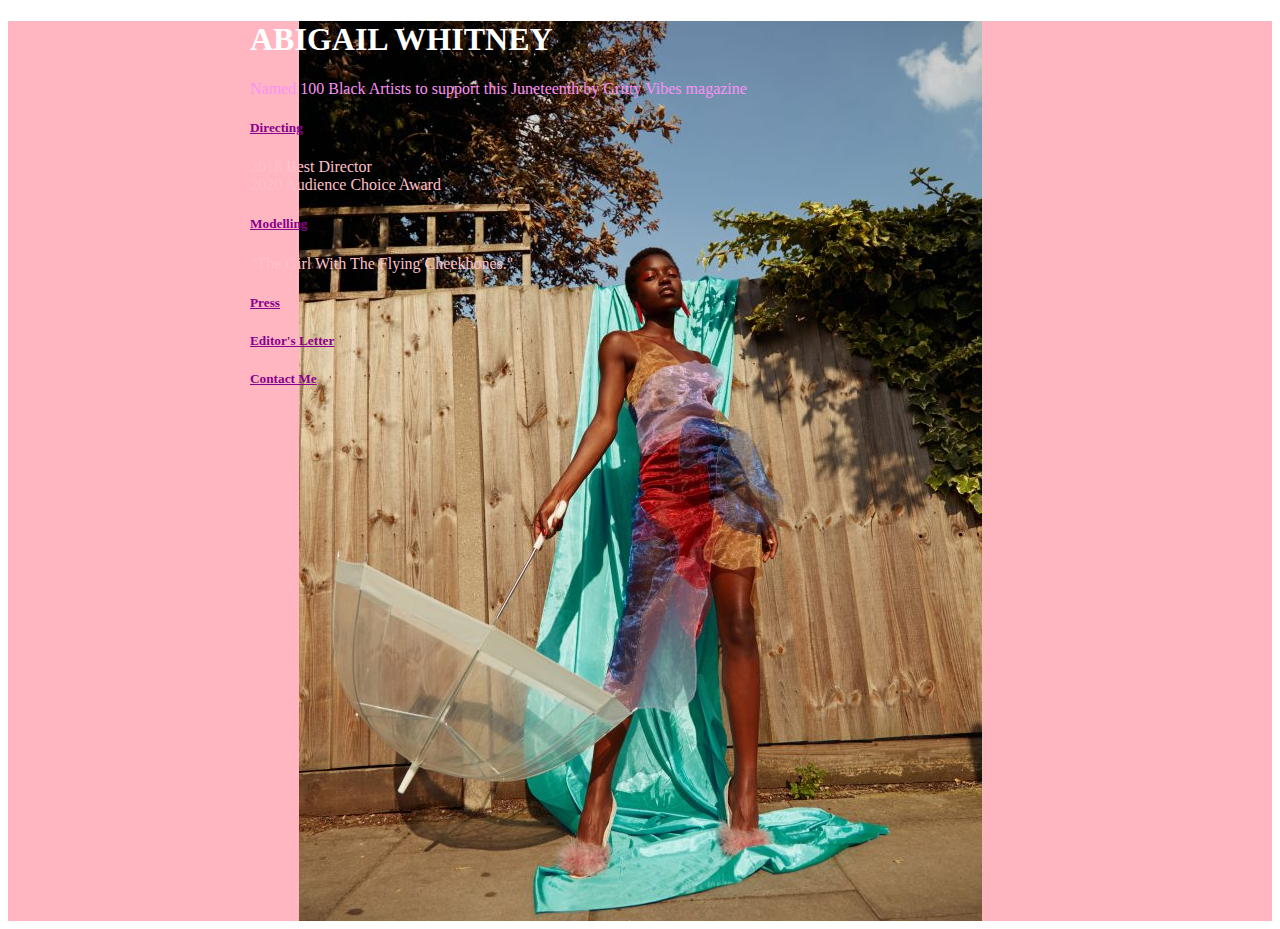
==== index.html @ 6ecef5d7 "Made changes to initial page spacing" ====
<!DOCTYPE html>
<html lang="eng-US">
  <head>
    <meta charset="UTF=8">
    <link rel="stylesheet" href="styles.css">
    <link rel="stylesheet" href="https://cdn.jsdelivr.net/npm/bootstrap@4.5.3/dist/css/bootstrap.min.css" integrity="sha384-TX8t27EcRE3e/ihU7zmQxVncDAy5uIKz4rEkgIXeMed4M0jlfIDPvg6uqKI2xXr2" crossorigin="anonymous">
    <title>home</title>
  </head>
  <body>
    <div class="container">
      <div class="jumbotron">
        <div class="text-center">
          <h1 class="display-3">ABIGAIL WHITNEY</h1>
          <p class="lead">
            Named 100 Black Artists to support this Juneteenth by Gritty Vibes magazine
          </p>
        </div>
        <div class="d-flex justify-content-start">
          <div class="w-25">
            <div class="card-body text-center">
              <h5 class="card-title"><a href="#">Directing</a></h5>
              <p class="card-text">2018 Best Director <br>
                2020 Audience Choice Award </p>
            </div>
          </div>
        </div>
        <div class="d-flex justify-content-end">
          <div class="w-25">
            <div class="card-body text-center">
              <h5 class="card-title"><a href="#">Modelling</a></h5>
              <p class="card-text">"The Girl With The Flying Cheekbones."</p>
            </div>
          </div>
        </div>
        <div class="d-flex justify-content-end">
          <div class="w-25">
            <div class="card-body text-center">
              <h5 class="card-title"><a href="#">Press</a></h5>
            </div>
          </div>
        </div>
        <div class="d-flex justify-content-start">
          <div class="w-25">
            <div class="card-body text-center">
              <h5 class="card-title"><a href="#">Editor's Letter</a></h5>
            </div>
          </div>
        </div>
        <div class="d-flex justify-content-end">
          <div class="w-25">
            <div class="card-body text-center">
              <h5 class="card-title"><a href="#">Contact Me</a></h5>
            </div>
          </div>
        </div>
      </div>
    </div>
    <script src="https://code.jquery.com/jquery-3.5.1.slim.min.js" integrity="sha384-DfXdz2htPH0lsSSs5nCTpuj/zy4C+OGpamoFVy38MVBnE+IbbVYUew+OrCXaRkfj" crossorigin="anonymous"></script>
    <script src="https://cdn.jsdelivr.net/npm/bootstrap@4.5.3/dist/js/bootstrap.bundle.min.js" integrity="sha384-ho+j7jyWK8fNQe+A12Hb8AhRq26LrZ/JpcUGGOn+Y7RsweNrtN/tE3MoK7ZeZDyx" crossorigin="anonymous">
    </script>
  </body>
</html>
---- styles.css ----
.body {
    background-color: lightpink;
}

.container {
    background-color: lightpink;
}

.jumbotron {
    background-color: lightpink !important;
    background-image: url("images/elise.jpg");
    background-position: center;
    background-repeat: no-repeat;
    margin:auto;
    width: 780px;

    height: 900px;
    /* padding-top: 100% */
}

.display-3 {
    color: white;
}

.lead {
    color: rgb(250, 145, 245);
}


a {
    color: darkmagenta !important;
}

.card-body {
    color: pink;
}
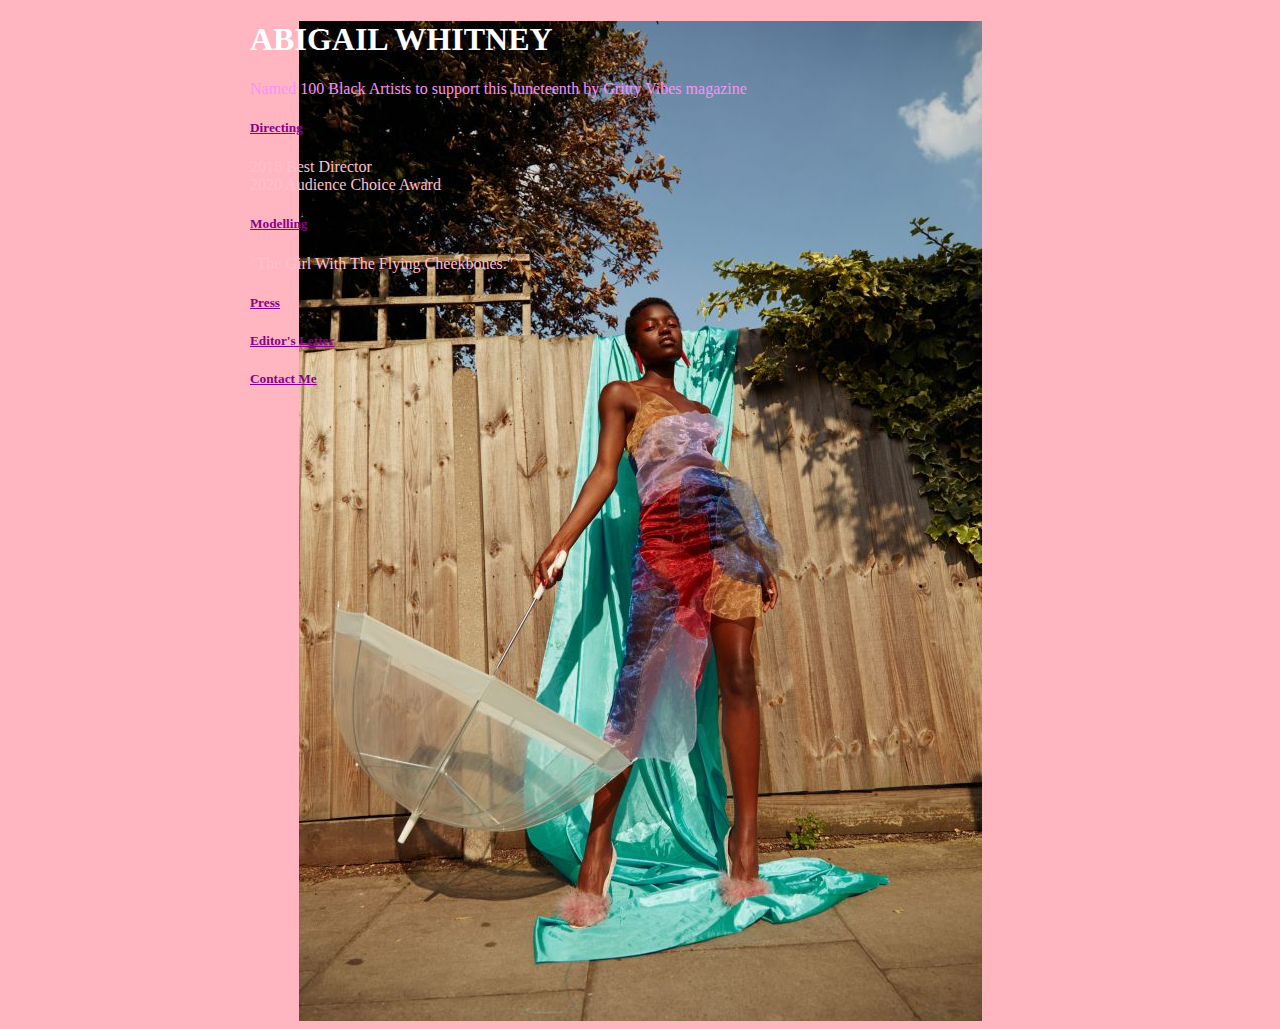
==== commit d75eedb2: "Use flexbox for positioning" ====
--- a/index.html
+++ b/index.html
@@ -1,62 +1,75 @@
 <!DOCTYPE html>
 <html lang="eng-US">
-  <head>
-    <meta charset="UTF=8">
-    <link rel="stylesheet" href="styles.css">
-    <link rel="stylesheet" href="https://cdn.jsdelivr.net/npm/bootstrap@4.5.3/dist/css/bootstrap.min.css" integrity="sha384-TX8t27EcRE3e/ihU7zmQxVncDAy5uIKz4rEkgIXeMed4M0jlfIDPvg6uqKI2xXr2" crossorigin="anonymous">
-    <title>home</title>
-  </head>
-  <body>
-    <div class="container">
-      <div class="jumbotron">
-        <div class="text-center">
-          <h1 class="display-3">ABIGAIL WHITNEY</h1>
-          <p class="lead">
-            Named 100 Black Artists to support this Juneteenth by Gritty Vibes magazine
-          </p>
-        </div>
-        <div class="d-flex justify-content-start">
-          <div class="w-25">
-            <div class="card-body text-center">
-              <h5 class="card-title"><a href="#">Directing</a></h5>
-              <p class="card-text">2018 Best Director <br>
-                2020 Audience Choice Award </p>
+
+<head>
+  <meta charset="UTF=8">
+  <link rel="stylesheet" href="styles.css">
+  <link rel="stylesheet" href="https://cdn.jsdelivr.net/npm/bootstrap@4.5.3/dist/css/bootstrap.min.css"
+    integrity="sha384-TX8t27EcRE3e/ihU7zmQxVncDAy5uIKz4rEkgIXeMed4M0jlfIDPvg6uqKI2xXr2" crossorigin="anonymous">
+  <title>home</title>
+</head>
+
+<body>
+  <div class="container">
+    <div class="d-flex flex-column justify-content-center main-page p-5" style="height: 1000px;">
+      <div class="text-center">
+        <h1 class="display-3">ABIGAIL WHITNEY</h1>
+        <p class="lead">
+          Named 100 Black Artists to support this Juneteenth by Gritty Vibes magazine
+        </p>
+      </div>
+      <div class="flex-column align-items-end flex-grow-1">
+        <div class="d-flex flex-column bd-highlight mb-3" style="height: 100%">
+          <div class="d-flex p-2 bd-highlight">
+            <div class="w-25">
+              <div class="card-body text-center">
+                <h5 class="card-title"><a href="#">Directing</a></h5>
+                <p class="card-text">2018 Best Director <br>
+                  2020 Audience Choice Award </p>
+              </div>
             </div>
           </div>
-        </div>
-        <div class="d-flex justify-content-end">
-          <div class="w-25">
-            <div class="card-body text-center">
-              <h5 class="card-title"><a href="#">Modelling</a></h5>
-              <p class="card-text">"The Girl With The Flying Cheekbones."</p>
+          <div class="d-flex p-2 bd-highlight justify-content-end">
+            <div class="w-25">
+              <div class="card-body text-center">
+                <h5 class="card-title"><a href="#">Modelling</a></h5>
+                <p class="card-text">"The Girl With The Flying Cheekbones."</p>
+              </div>
             </div>
           </div>
-        </div>
-        <div class="d-flex justify-content-end">
-          <div class="w-25">
-            <div class="card-body text-center">
-              <h5 class="card-title"><a href="#">Press</a></h5>
+          <div class="mt-auto p-2 bd-highlight">
+            <div class="d-flex justify-content-end">
+              <div class="w-25">
+                <div class="card-body text-center">
+                  <h5 class="card-title"><a href="#">Press</a></h5>
+                </div>
+              </div>
             </div>
-          </div>
-        </div>
-        <div class="d-flex justify-content-start">
-          <div class="w-25">
-            <div class="card-body text-center">
-              <h5 class="card-title"><a href="#">Editor's Letter</a></h5>
+            <div class="d-flex justify-content-start">
+              <div class="w-25">
+                <div class="card-body text-center">
+                  <h5 class="card-title"><a href="#">Editor's Letter</a></h5>
+                </div>
+              </div>
             </div>
-          </div>
-        </div>
-        <div class="d-flex justify-content-end">
-          <div class="w-25">
-            <div class="card-body text-center">
-              <h5 class="card-title"><a href="#">Contact Me</a></h5>
+            <div class="d-flex justify-content-end">
+              <div class="w-25">
+                <div class="card-body text-center">
+                  <h5 class="card-title"><a href="#">Contact Me</a></h5>
+                </div>
+              </div>
             </div>
           </div>
         </div>
       </div>
     </div>
-    <script src="https://code.jquery.com/jquery-3.5.1.slim.min.js" integrity="sha384-DfXdz2htPH0lsSSs5nCTpuj/zy4C+OGpamoFVy38MVBnE+IbbVYUew+OrCXaRkfj" crossorigin="anonymous"></script>
-    <script src="https://cdn.jsdelivr.net/npm/bootstrap@4.5.3/dist/js/bootstrap.bundle.min.js" integrity="sha384-ho+j7jyWK8fNQe+A12Hb8AhRq26LrZ/JpcUGGOn+Y7RsweNrtN/tE3MoK7ZeZDyx" crossorigin="anonymous">
+  </div>
+  <script src="https://code.jquery.com/jquery-3.5.1.slim.min.js"
+    integrity="sha384-DfXdz2htPH0lsSSs5nCTpuj/zy4C+OGpamoFVy38MVBnE+IbbVYUew+OrCXaRkfj"
+    crossorigin="anonymous"></script>
+  <script src="https://cdn.jsdelivr.net/npm/bootstrap@4.5.3/dist/js/bootstrap.bundle.min.js"
+    integrity="sha384-ho+j7jyWK8fNQe+A12Hb8AhRq26LrZ/JpcUGGOn+Y7RsweNrtN/tE3MoK7ZeZDyx" crossorigin="anonymous">
     </script>
-  </body>
+</body>
+
 </html>--- a/styles.css
+++ b/styles.css
@@ -1,12 +1,12 @@
-.body {
-    background-color: lightpink;
+body {
+    background-color: lightpink !important;
 }
 
 .container {
     background-color: lightpink;
 }
 
-.jumbotron {
+.main-page {
     background-color: lightpink !important;
     background-image: url("images/elise.jpg");
     background-position: center;
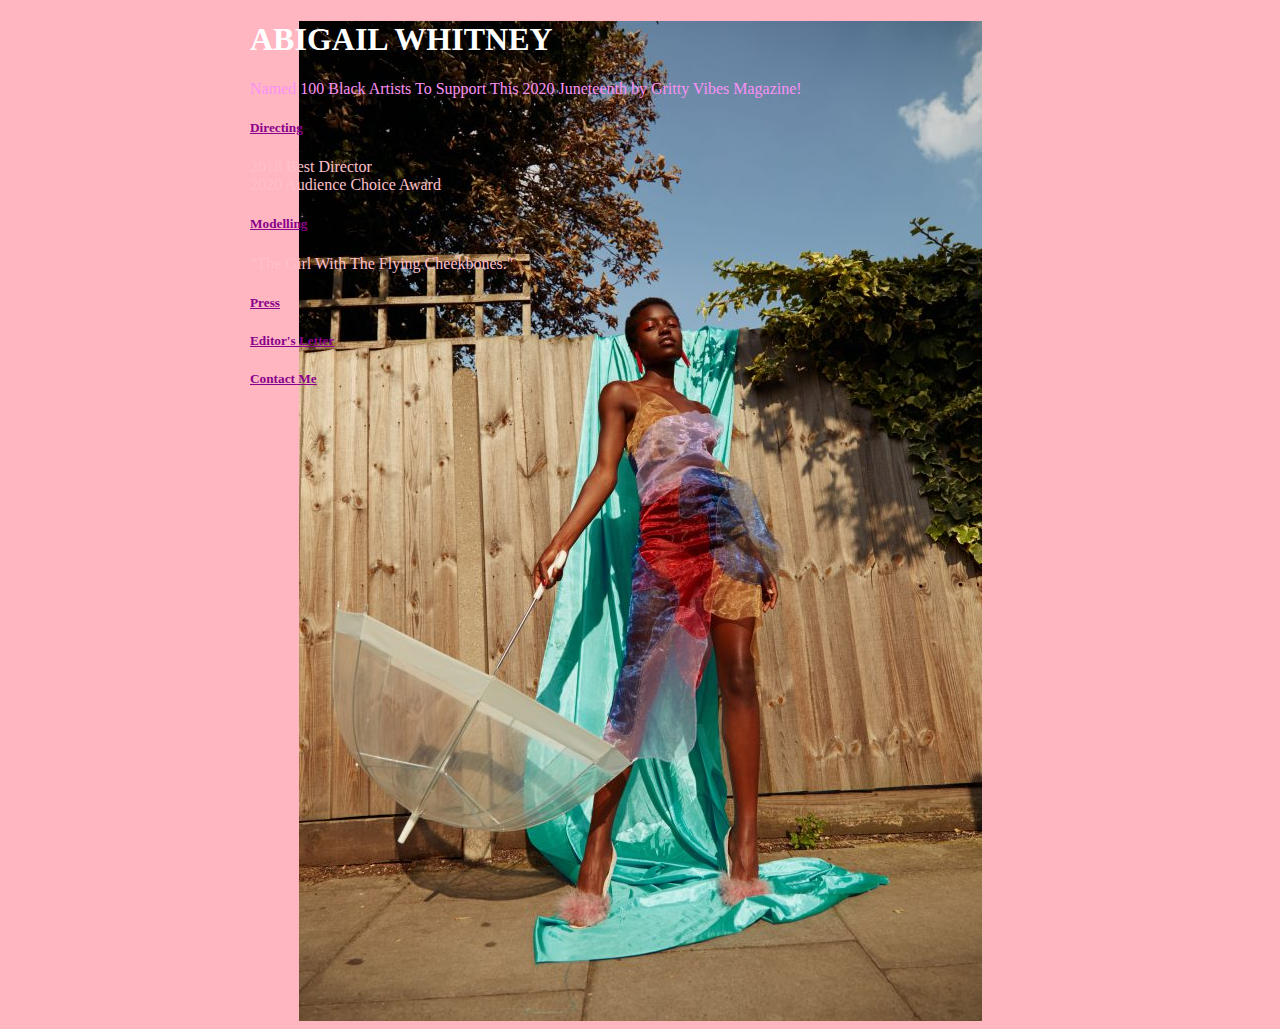
==== commit 5913aa11: "Update index.html" ====
--- a/index.html
+++ b/index.html
@@ -15,7 +15,7 @@
       <div class="text-center">
         <h1 class="display-3">ABIGAIL WHITNEY</h1>
         <p class="lead">
-          Named 100 Black Artists to support this Juneteenth by Gritty Vibes magazine
+          Named 100 Black Artists To Support This 2020 Juneteenth by Gritty Vibes Magazine!
         </p>
       </div>
       <div class="flex-column align-items-end flex-grow-1">
@@ -72,4 +72,4 @@
     </script>
 </body>
 
-</html>+</html>
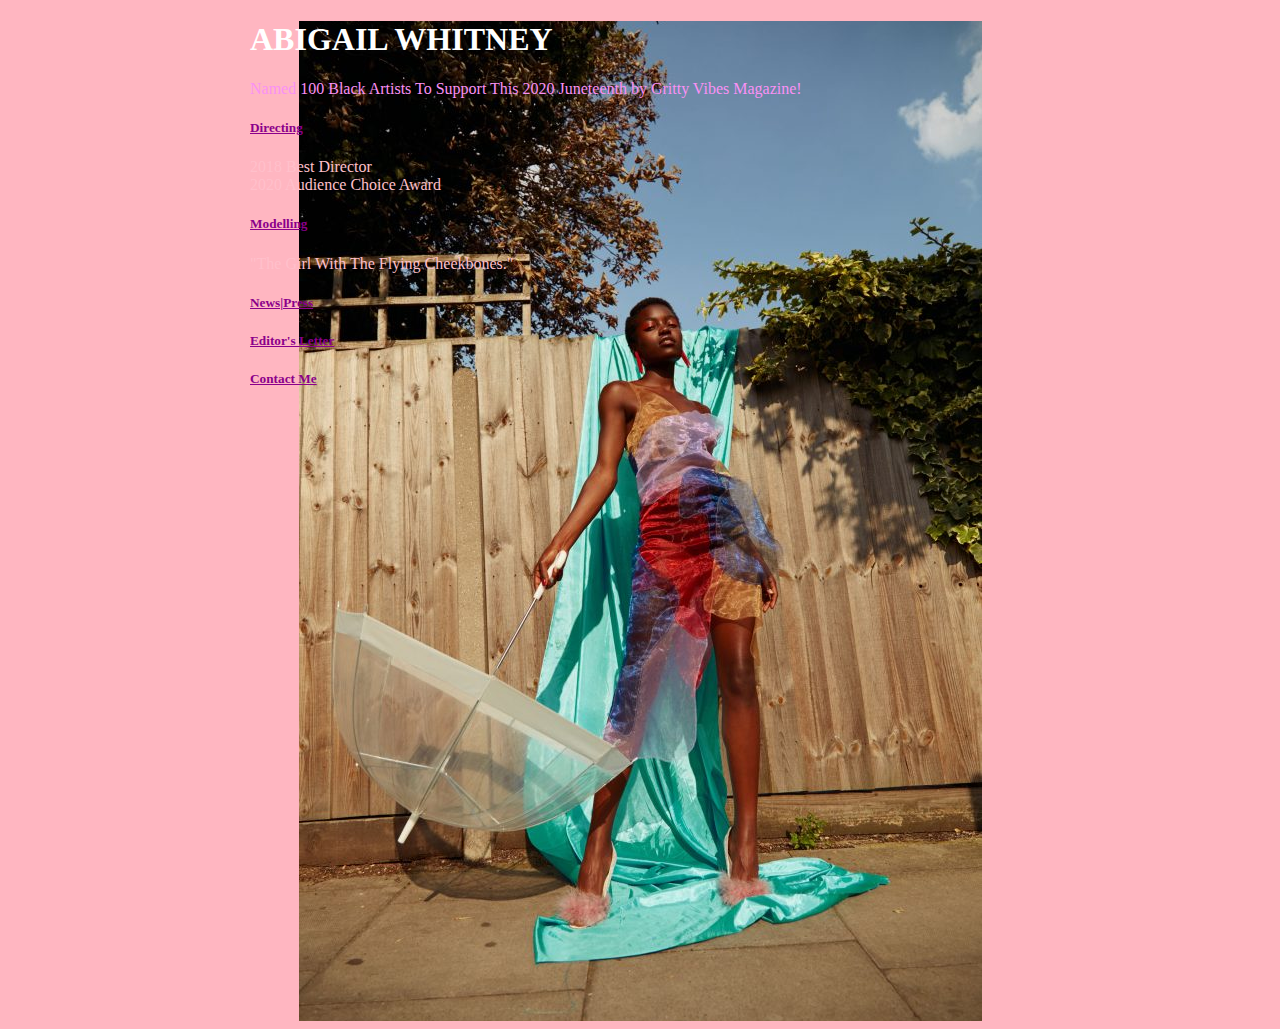
==== commit 656725e2: "Update index.html" ====
--- a/index.html
+++ b/index.html
@@ -41,7 +41,7 @@
             <div class="d-flex justify-content-end">
               <div class="w-25">
                 <div class="card-body text-center">
-                  <h5 class="card-title"><a href="#">Press</a></h5>
+                  <h5 class="card-title"><a href="#">News|Press</a></h5>
                 </div>
               </div>
             </div>
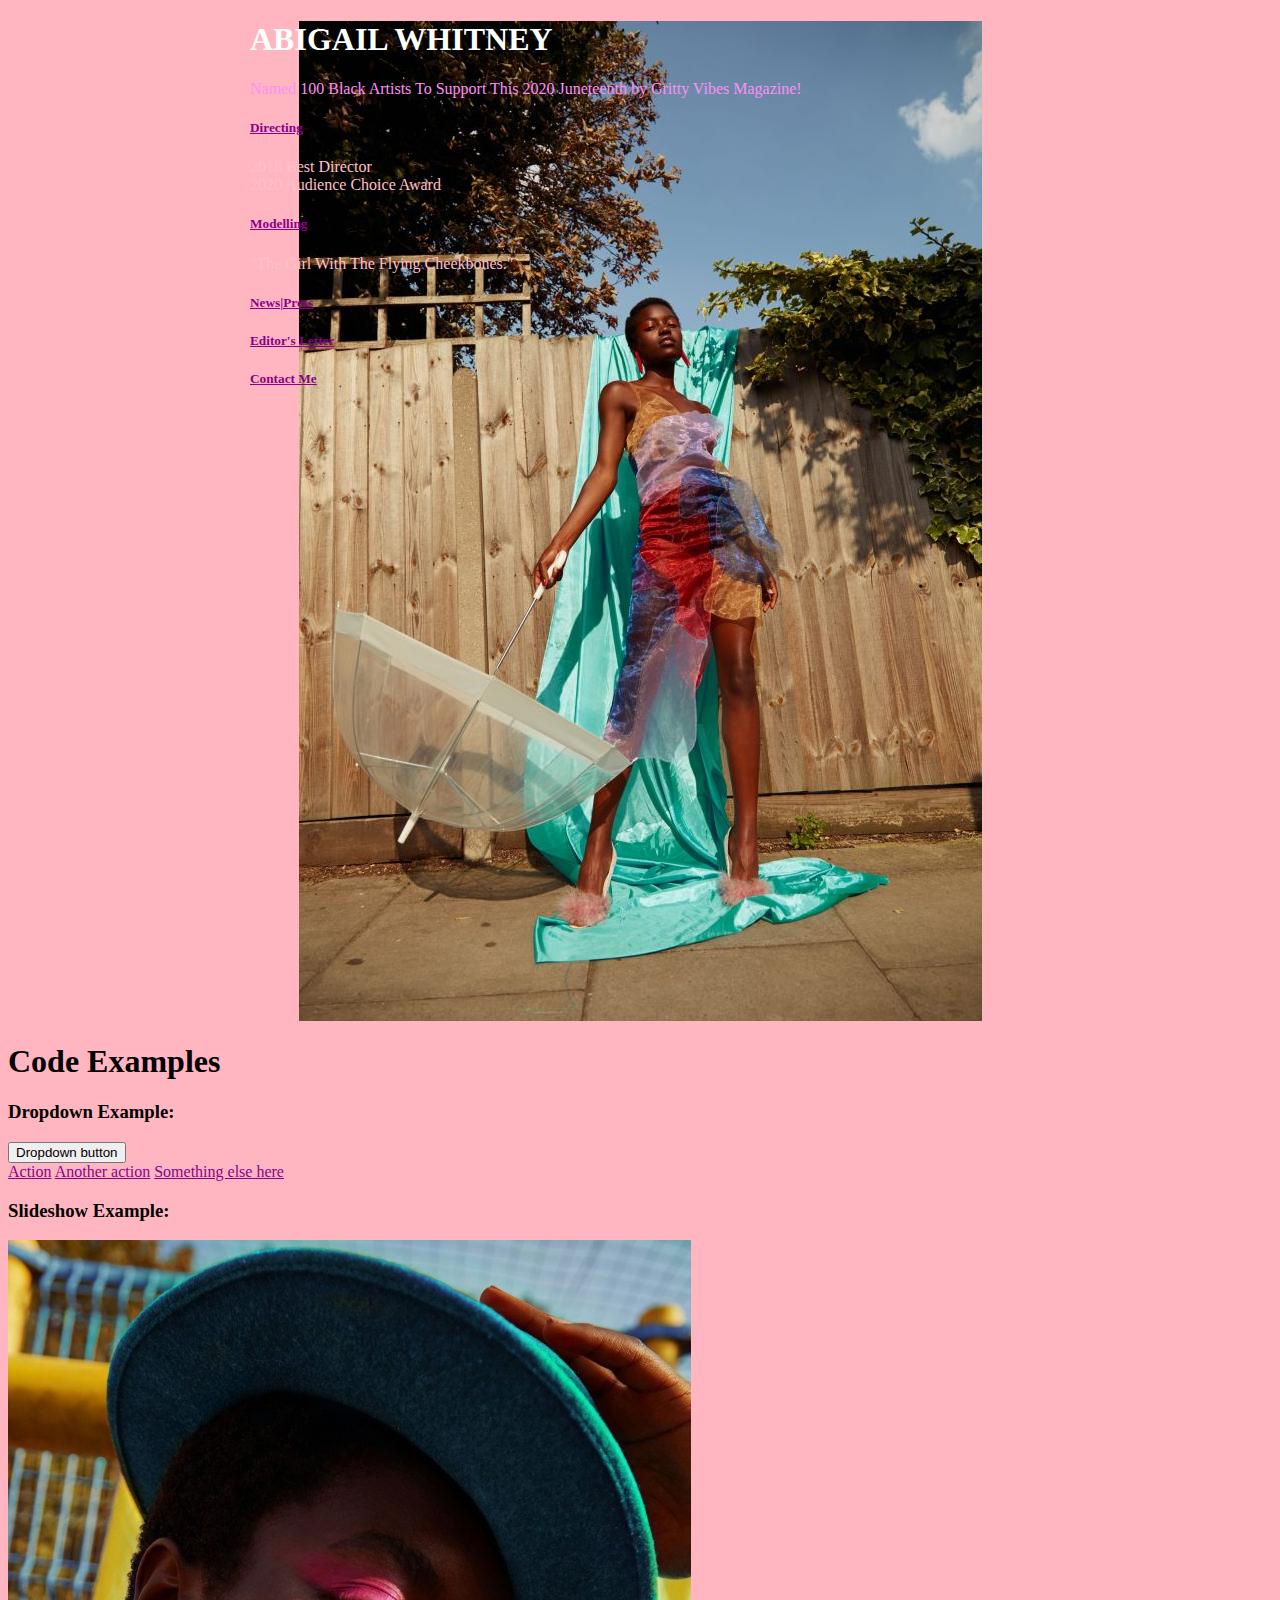
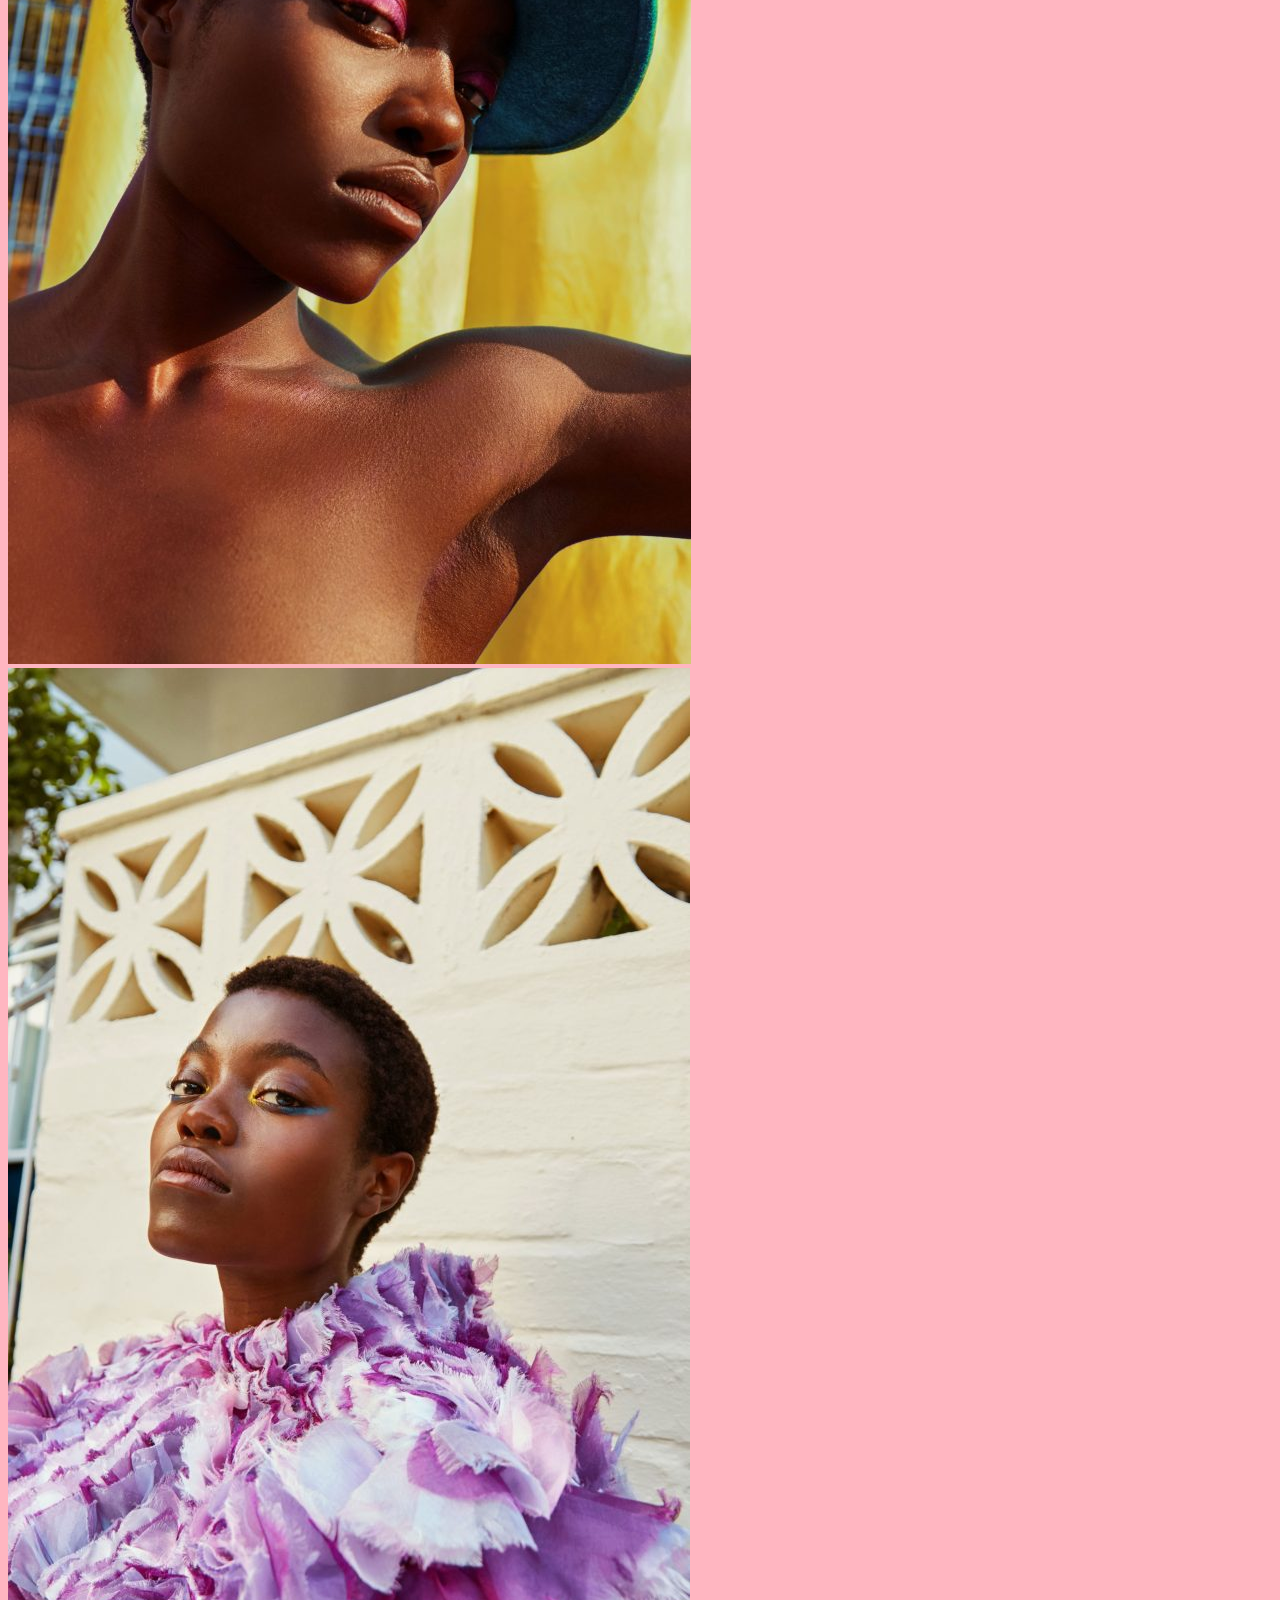
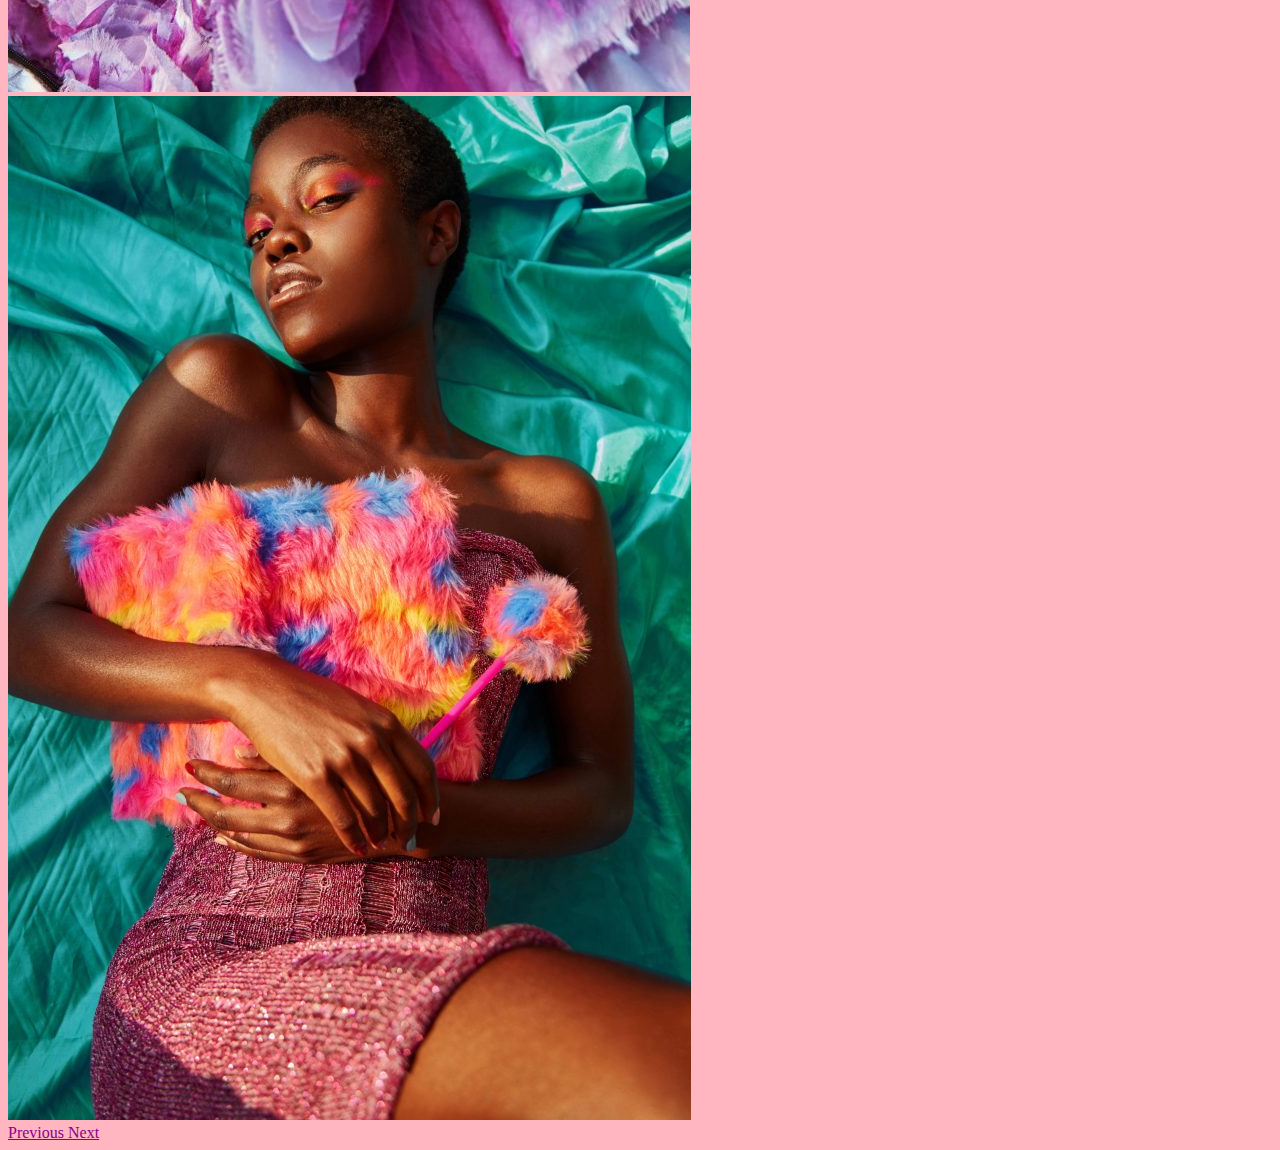
==== commit dfcd2528: "Added code examples" ====
--- a/index.html
+++ b/index.html
@@ -64,12 +64,60 @@
       </div>
     </div>
   </div>
+
+
+  <div class="container text-center">
+    <h1 class="display-2">Code Examples</h1>
+
+    <h3>Dropdown Example:</h3>
+    <div class="dropdown">
+      <button class="btn btn-secondary dropdown-toggle" type="button" id="dropdownMenuButton" data-toggle="dropdown"
+        aria-haspopup="true" aria-expanded="false">
+        Dropdown button
+      </button>
+      <div class="dropdown-menu" aria-labelledby="dropdownMenuButton">
+        <a class="dropdown-item" href="#">Action</a>
+        <a class="dropdown-item" href="#">Another action</a>
+        <a class="dropdown-item" href="#">Something else here</a>
+      </div>
+    </div>
+
+    <h3>Slideshow Example:</h3>
+
+    <div class="row justify-content-md-center">
+      <div id="carouselExampleControls" class="carousel slide w-25" data-ride="carousel">
+        <div class="carousel-inner">
+          <div class="carousel-item active">
+            <img src="images/elise1.jpg" class="d-block w-100" alt="...">
+          </div>
+          <div class="carousel-item">
+            <img src="images/elise2.jpg" class="d-block w-100" alt="...">
+          </div>
+          <div class="carousel-item">
+            <img src="images/elise3.jpg" class="d-block w-100" alt="...">
+          </div>
+        </div>
+        <a class="carousel-control-prev" href="#carouselExampleControls" role="button" data-slide="prev">
+          <span class="carousel-control-prev-icon" aria-hidden="true"></span>
+          <span class="sr-only">Previous</span>
+        </a>
+        <a class="carousel-control-next" href="#carouselExampleControls" role="button" data-slide="next">
+          <span class="carousel-control-next-icon" aria-hidden="true"></span>
+          <span class="sr-only">Next</span>
+        </a>
+      </div>
+    </div>
+
+  </div>
+
+
+
   <script src="https://code.jquery.com/jquery-3.5.1.slim.min.js"
     integrity="sha384-DfXdz2htPH0lsSSs5nCTpuj/zy4C+OGpamoFVy38MVBnE+IbbVYUew+OrCXaRkfj"
     crossorigin="anonymous"></script>
   <script src="https://cdn.jsdelivr.net/npm/bootstrap@4.5.3/dist/js/bootstrap.bundle.min.js"
-    integrity="sha384-ho+j7jyWK8fNQe+A12Hb8AhRq26LrZ/JpcUGGOn+Y7RsweNrtN/tE3MoK7ZeZDyx" crossorigin="anonymous">
-    </script>
+    integrity="sha384-ho+j7jyWK8fNQe+A12Hb8AhRq26LrZ/JpcUGGOn+Y7RsweNrtN/tE3MoK7ZeZDyx"
+    crossorigin="anonymous"></script>
 </body>
 
-</html>
+</html>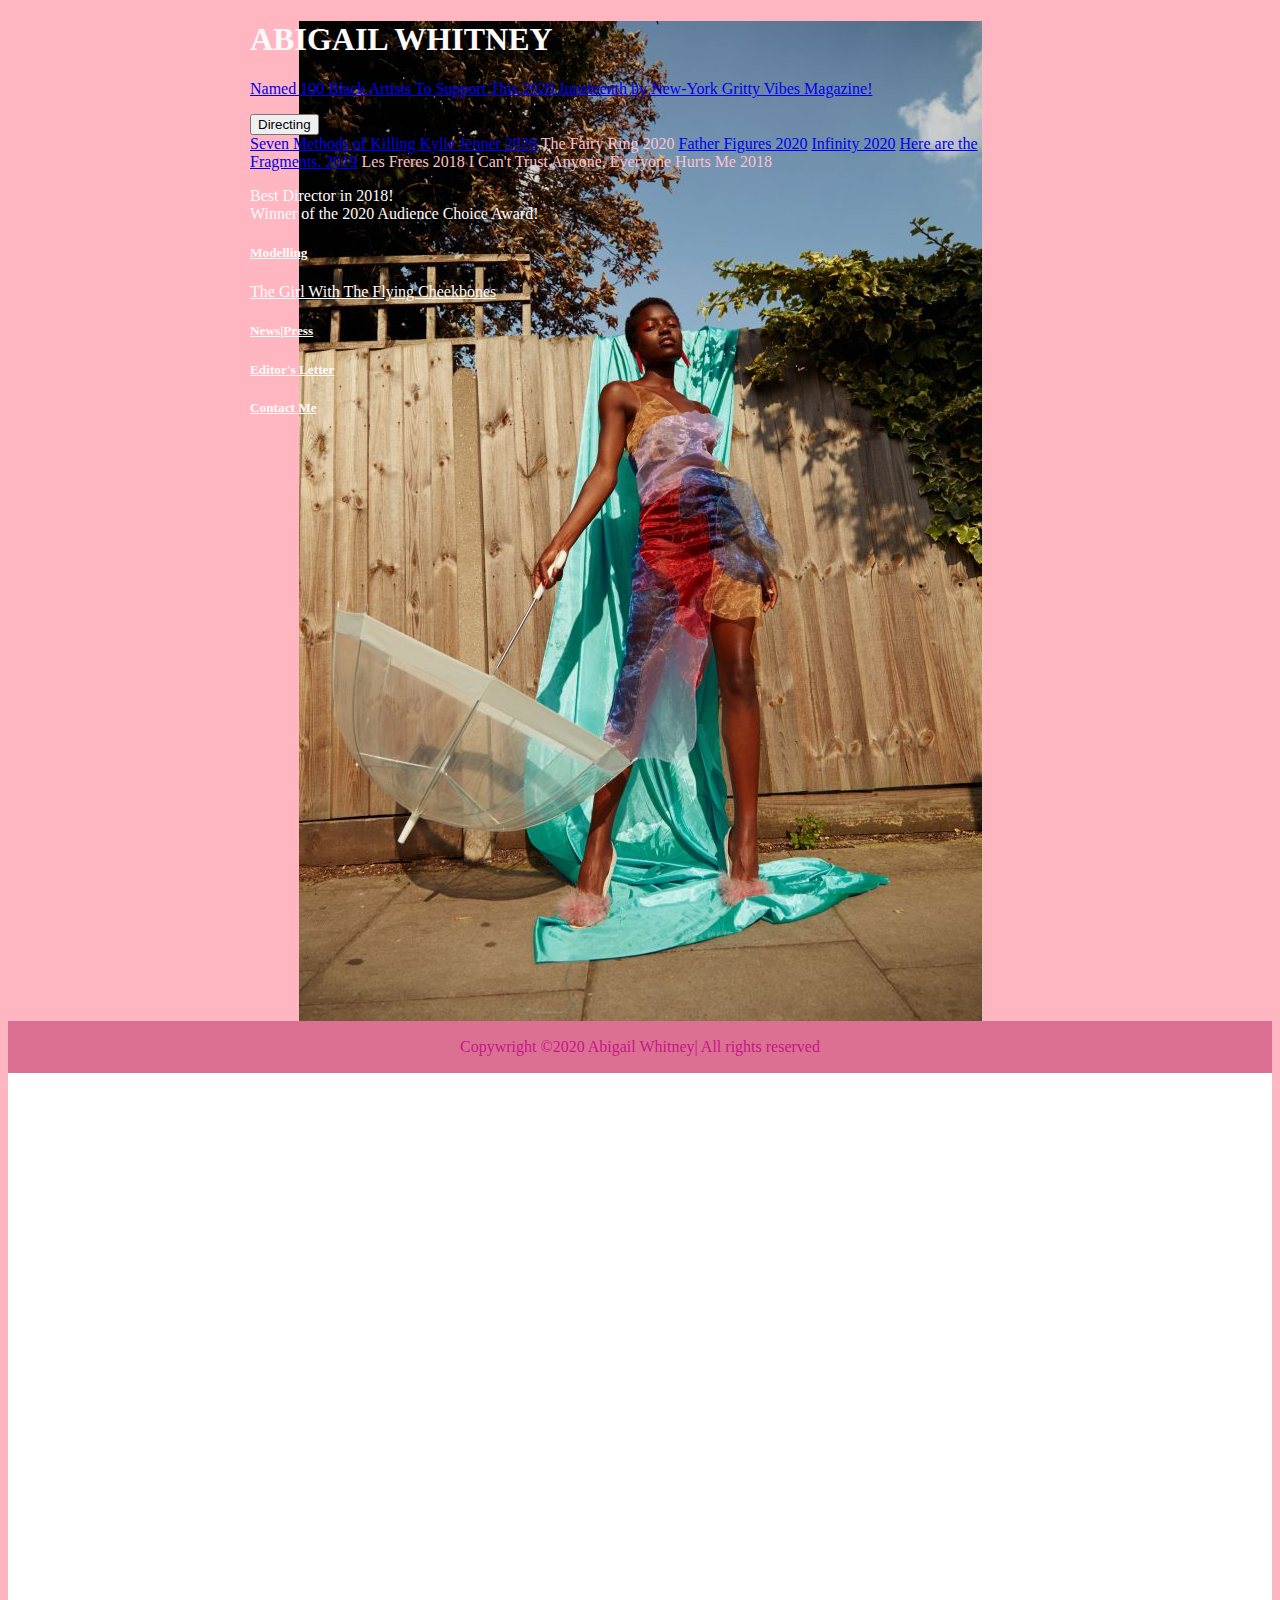
==== commit da73eb3e: "Moved changes to main index and fixed dropdown" ====
--- a/index.html
+++ b/index.html
@@ -14,8 +14,10 @@
     <div class="d-flex flex-column justify-content-center main-page p-5" style="height: 1000px;">
       <div class="text-center">
         <h1 class="display-3">ABIGAIL WHITNEY</h1>
-        <p class="lead">
-          Named 100 Black Artists To Support This 2020 Juneteenth by Gritty Vibes Magazine!
+        <p class="lead"><a
+            href="https://grittyvibes.com/2020/06/heres-100-black-artists-to-support-this-juneteenth/#jp-carousel-2580">
+            Named 100 Black Artists To Support This 2020 Juneteenth by New-York Gritty Vibes Magazine!
+          </a>
         </p>
       </div>
       <div class="flex-column align-items-end flex-grow-1">
@@ -23,9 +25,23 @@
           <div class="d-flex p-2 bd-highlight">
             <div class="w-25">
               <div class="card-body text-center">
-                <h5 class="card-title"><a href="#">Directing</a></h5>
-                <p class="card-text">2018 Best Director <br>
-                  2020 Audience Choice Award </p>
+                <div class="dropdown">
+                  <button class="btn btn-secondary dropdown-toggle" type="button" id="dropdownMenu2"
+                    data-toggle="dropdown" aria-haspopup="true" aria-expanded="false">
+                    Directing
+                  </button>
+                  <div class="dropdown-menu" aria-labelledby="dropdownMenu2">
+                    <a class="dropdown-item" href="#">Seven Methods of Killing Kylie Jenner 2020</a>
+                    <a class="dropdown-item">The Fairy Ring 2020</a>
+                    <a class="dropdown-item" href="father.html">Father Figures 2020</a>
+                    <a class="dropdown-item" href="infinity.html">Infinity 2020</a>
+                    <a class="dropdown-item" href="fragments.html">Here are the Fragments. 2019</a>
+                    <a class="dropdown-item">Les Freres 2018</a>
+                    <a class="dropdown-item">I Can't Trust Anyone, Everyone Hurts Me 2018</a>
+                  </div>
+                </div>
+                <p class="card-text">Best Director in 2018! <br>
+                  Winner of the 2020 Audience Choice Award! </p>
               </div>
             </div>
           </div>
@@ -33,7 +49,8 @@
             <div class="w-25">
               <div class="card-body text-center">
                 <h5 class="card-title"><a href="#">Modelling</a></h5>
-                <p class="card-text">"The Girl With The Flying Cheekbones."</p>
+                <p class="card-text"><a href="https://grittyvibes.com/2017/06/2528/">The Girl With The Flying
+                    Cheekbones</a>
               </div>
             </div>
           </div>
@@ -41,21 +58,21 @@
             <div class="d-flex justify-content-end">
               <div class="w-25">
                 <div class="card-body text-center">
-                  <h5 class="card-title"><a href="#">News|Press</a></h5>
+                  <h5 class="card-title"><a href="press.html">News|Press</a></h5>
                 </div>
               </div>
             </div>
             <div class="d-flex justify-content-start">
               <div class="w-25">
                 <div class="card-body text-center">
-                  <h5 class="card-title"><a href="#">Editor's Letter</a></h5>
+                  <h5 class="card-title"><a href="about.html">Editor's Letter</a></h5>
                 </div>
               </div>
             </div>
             <div class="d-flex justify-content-end">
               <div class="w-25">
                 <div class="card-body text-center">
-                  <h5 class="card-title"><a href="#">Contact Me</a></h5>
+                  <h5 class="card-title"><a href="contact.html">Contact Me</a></h5>
                 </div>
               </div>
             </div>
@@ -64,60 +81,49 @@
       </div>
     </div>
   </div>
-
-
-  <div class="container text-center">
-    <h1 class="display-2">Code Examples</h1>
-
-    <h3>Dropdown Example:</h3>
-    <div class="dropdown">
-      <button class="btn btn-secondary dropdown-toggle" type="button" id="dropdownMenuButton" data-toggle="dropdown"
-        aria-haspopup="true" aria-expanded="false">
-        Dropdown button
-      </button>
-      <div class="dropdown-menu" aria-labelledby="dropdownMenuButton">
-        <a class="dropdown-item" href="#">Action</a>
-        <a class="dropdown-item" href="#">Another action</a>
-        <a class="dropdown-item" href="#">Something else here</a>
-      </div>
-    </div>
-
-    <h3>Slideshow Example:</h3>
-
-    <div class="row justify-content-md-center">
-      <div id="carouselExampleControls" class="carousel slide w-25" data-ride="carousel">
-        <div class="carousel-inner">
-          <div class="carousel-item active">
-            <img src="images/elise1.jpg" class="d-block w-100" alt="...">
-          </div>
-          <div class="carousel-item">
-            <img src="images/elise2.jpg" class="d-block w-100" alt="...">
-          </div>
-          <div class="carousel-item">
-            <img src="images/elise3.jpg" class="d-block w-100" alt="...">
-          </div>
-        </div>
-        <a class="carousel-control-prev" href="#carouselExampleControls" role="button" data-slide="prev">
-          <span class="carousel-control-prev-icon" aria-hidden="true"></span>
-          <span class="sr-only">Previous</span>
-        </a>
-        <a class="carousel-control-next" href="#carouselExampleControls" role="button" data-slide="next">
-          <span class="carousel-control-next-icon" aria-hidden="true"></span>
-          <span class="sr-only">Next</span>
-        </a>
-      </div>
-    </div>
-
-  </div>
-
-
-
   <script src="https://code.jquery.com/jquery-3.5.1.slim.min.js"
     integrity="sha384-DfXdz2htPH0lsSSs5nCTpuj/zy4C+OGpamoFVy38MVBnE+IbbVYUew+OrCXaRkfj"
     crossorigin="anonymous"></script>
   <script src="https://cdn.jsdelivr.net/npm/bootstrap@4.5.3/dist/js/bootstrap.bundle.min.js"
-    integrity="sha384-ho+j7jyWK8fNQe+A12Hb8AhRq26LrZ/JpcUGGOn+Y7RsweNrtN/tE3MoK7ZeZDyx"
-    crossorigin="anonymous"></script>
+    integrity="sha384-ho+j7jyWK8fNQe+A12Hb8AhRq26LrZ/JpcUGGOn+Y7RsweNrtN/tE3MoK7ZeZDyx" crossorigin="anonymous">
+    </script>
 </body>
+<footer>
+  <!-- <p>For Model Bookings Contact: </p>
+<a href="https://www.dulcedo.com/model/abigail/">Dulcedo Modelling Management</a>
+<p> Montreal T.1.514.312.5272 F. 1.514.312.5113 438 Rue McGill #200 Montreal - QC - H2Y 2G1
+   Toronto T. 1.647.352.5272 F. 1. 647. 352. 5113 67 Mowat Ave #433 Toronto - ON - M6K 353
+
+<a href="https://lemanagement.com/">Le Management</a>
+<p> Scandinavia AGENCY: +46 8 40 300 110 CELL: + 46 733 87 83 99 </p> -->
+  <p>Copywright &copy;2020 Abigail Whitney| All rights reserved</p>
+</footer>
+<div class="parallax">
+  <!-- <div class="parallax-curtain"> -->
+  <!-- MAIN (Center website) -->
+  <!-- <div class="row">
+     <div class="col-md-6">
+    <img src="images/elise1.jpg"></img>
+    </div>
+     <div class="col-md-6">
+    <img src="images/elise2.jpg"></img>
+    </div>
+     <div class="col-md-6">
+       <img src="images/elise3.jpg"></img>
+       </div>
+       <div class="col-md-6">
+         <img src="images/elise4.jpg"></img>
+         </div>
+         <div class="col-md-6">
+           <img src="images/nepeta.jpg"></img>
+           </div>
+           <div class="col-md-6">
+             <img src="images/santo.jpg"></img>
+             </div>
+    </div>
+</div>
+</div>
+</div> -->
+</div>
 
 </html>--- a/styles.css
+++ b/styles.css
@@ -19,18 +19,51 @@
 }
 
 .display-3 {
-    color: white;
+    color: snow;
 }
 
-.lead {
-    color: rgb(250, 145, 245);
+.card-text {
+    color: snow;
 }
 
+.card-text a { 
+    color: snow;
+}
 
-a {
-    color: darkmagenta !important;
+p {
+  color:mediumvioletred;
+}
+
+h5 a {
+        color: snow;
+        font-family: bold;
 }
 
 .card-body {
     color: pink;
+}
+
+footer {
+ background: palevioletred;
+  text-align: center;
+  padding: 1px;
+}
+
+.parallax {
+    background-color: white;
+    background-image: url("images/syn.jpg");
+    height: 100%;
+    /* Create the parallax scrolling effect */
+    background-attachment: fixed;
+    background-position: center;
+    background-repeat: no-repeat;
+    background-size: cover;
+    /*following just for demo purposes to add height and top padding*/
+    height:300vh;
+    padding-top:100vh;
+/* }
+.parallax-curtain{
+  height:100vh;
+  background:rgba(255,255,255,0.5);
+} */
 }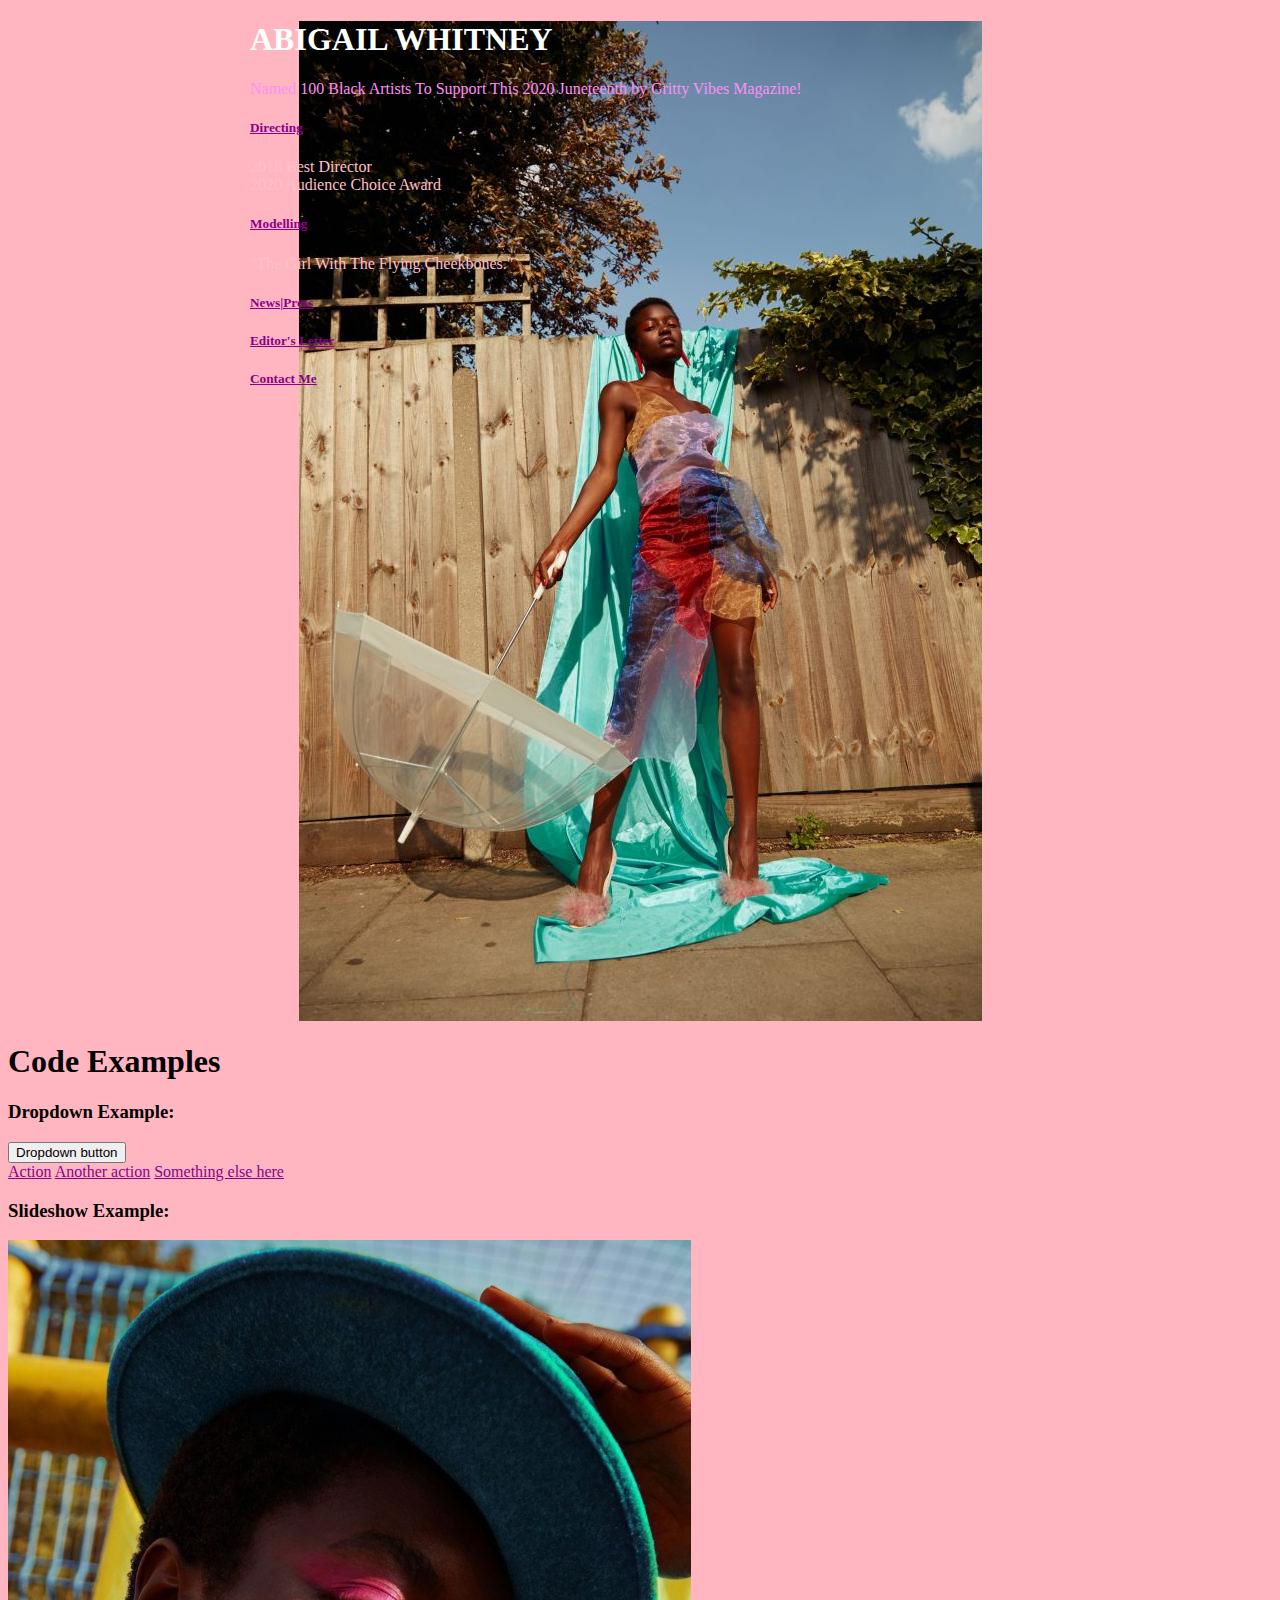
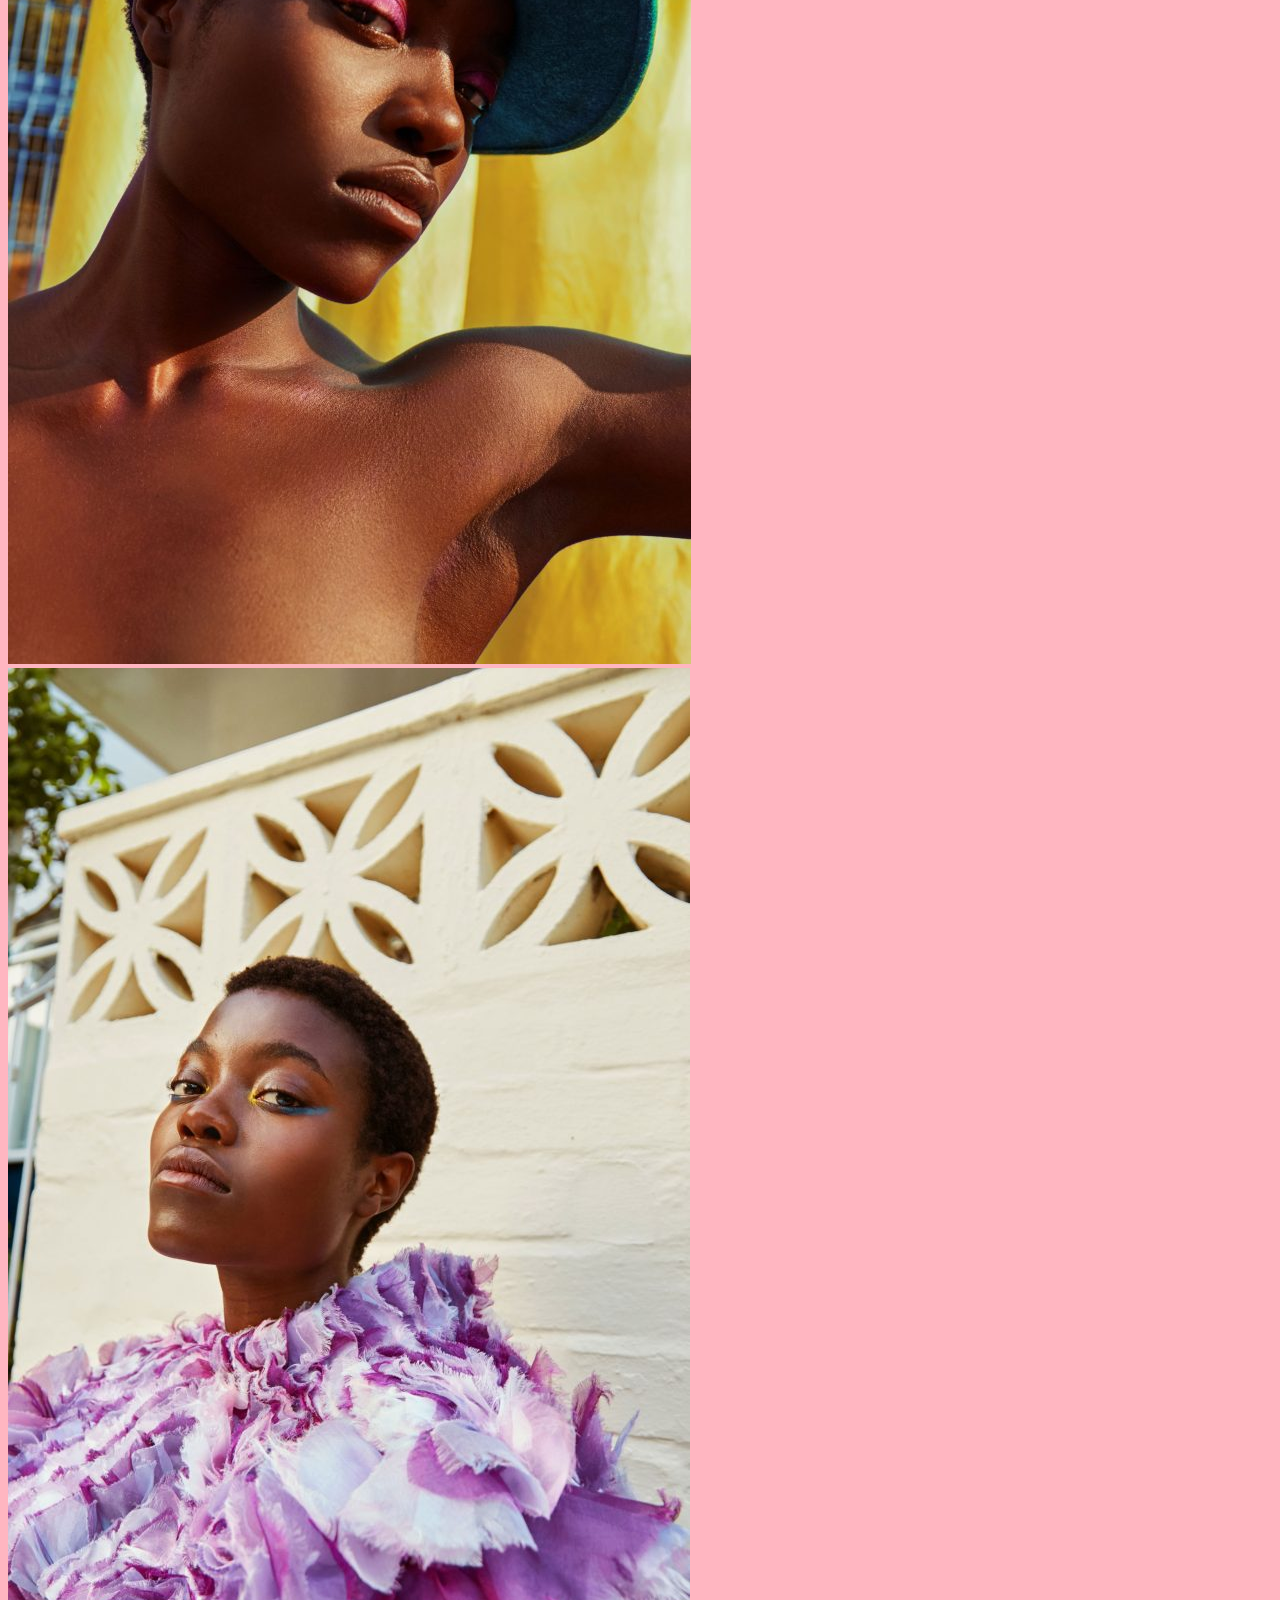
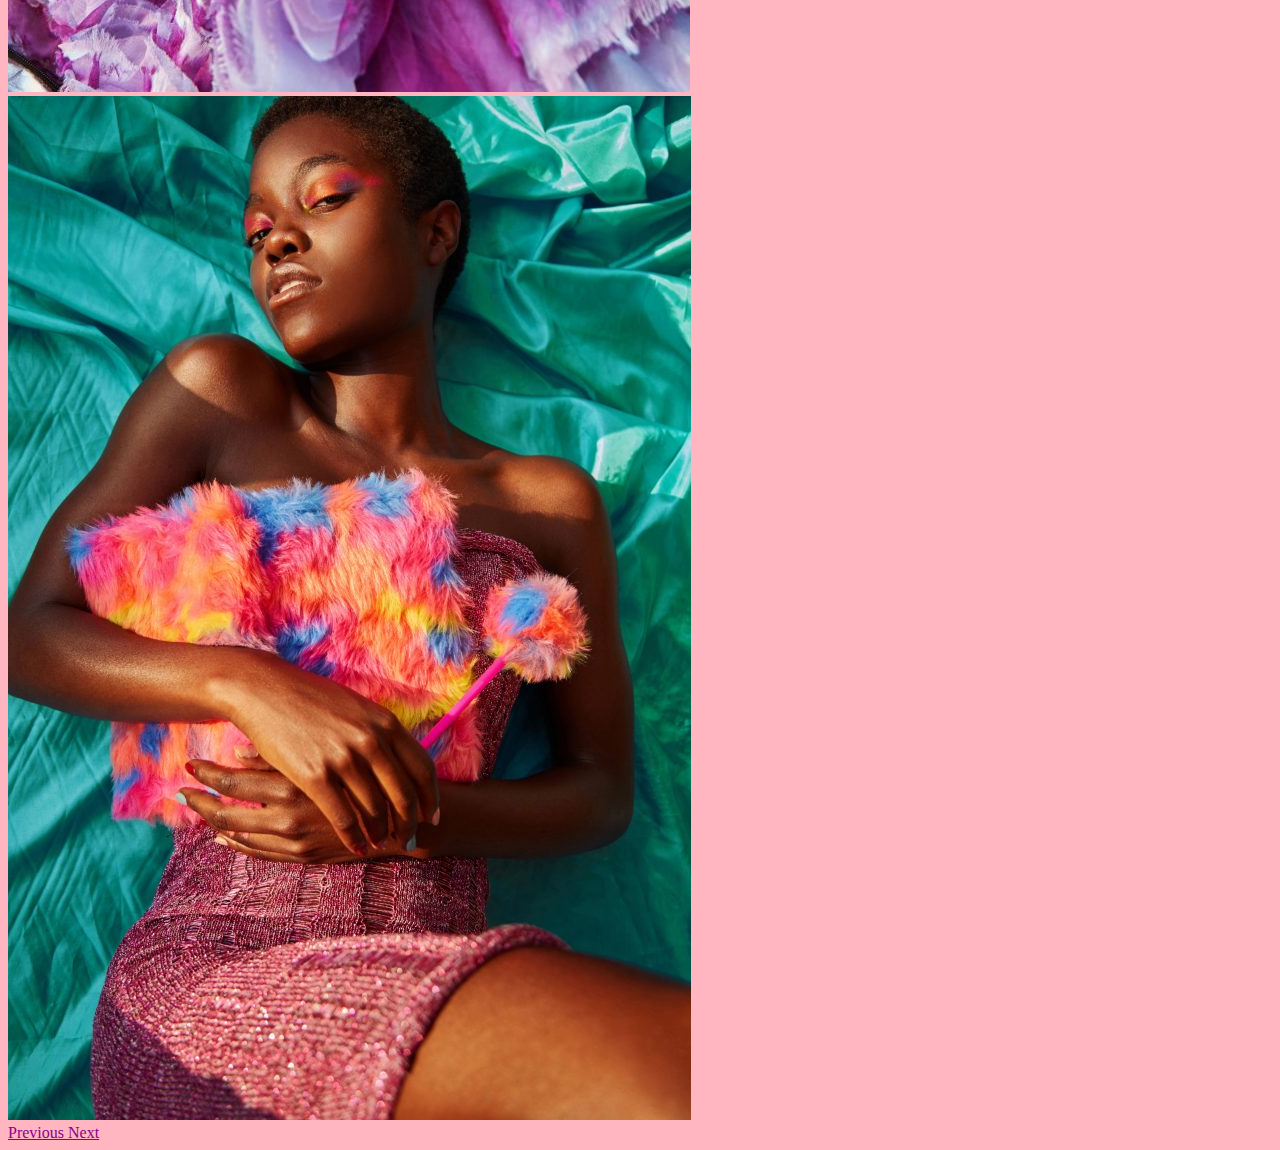
==== commit 9afb52e3: "Merge dfcd2528e58335107f9ae923da5971f10f0c29c8 into ee3895bbeca46907e1ea95bc739433a543ff4928" ====
--- a/index.html
+++ b/index.html
@@ -14,10 +14,8 @@
     <div class="d-flex flex-column justify-content-center main-page p-5" style="height: 1000px;">
       <div class="text-center">
         <h1 class="display-3">ABIGAIL WHITNEY</h1>
-        <p class="lead"><a
-            href="https://grittyvibes.com/2020/06/heres-100-black-artists-to-support-this-juneteenth/#jp-carousel-2580">
-            Named 100 Black Artists To Support This 2020 Juneteenth by New-York Gritty Vibes Magazine!
-          </a>
+        <p class="lead">
+          Named 100 Black Artists To Support This 2020 Juneteenth by Gritty Vibes Magazine!
         </p>
       </div>
       <div class="flex-column align-items-end flex-grow-1">
@@ -25,23 +23,9 @@
           <div class="d-flex p-2 bd-highlight">
             <div class="w-25">
               <div class="card-body text-center">
-                <div class="dropdown">
-                  <button class="btn btn-secondary dropdown-toggle" type="button" id="dropdownMenu2"
-                    data-toggle="dropdown" aria-haspopup="true" aria-expanded="false">
-                    Directing
-                  </button>
-                  <div class="dropdown-menu" aria-labelledby="dropdownMenu2">
-                    <a class="dropdown-item" href="#">Seven Methods of Killing Kylie Jenner 2020</a>
-                    <a class="dropdown-item">The Fairy Ring 2020</a>
-                    <a class="dropdown-item" href="father.html">Father Figures 2020</a>
-                    <a class="dropdown-item" href="infinity.html">Infinity 2020</a>
-                    <a class="dropdown-item" href="fragments.html">Here are the Fragments. 2019</a>
-                    <a class="dropdown-item">Les Freres 2018</a>
-                    <a class="dropdown-item">I Can't Trust Anyone, Everyone Hurts Me 2018</a>
-                  </div>
-                </div>
-                <p class="card-text">Best Director in 2018! <br>
-                  Winner of the 2020 Audience Choice Award! </p>
+                <h5 class="card-title"><a href="#">Directing</a></h5>
+                <p class="card-text">2018 Best Director <br>
+                  2020 Audience Choice Award </p>
               </div>
             </div>
           </div>
@@ -49,8 +33,7 @@
             <div class="w-25">
               <div class="card-body text-center">
                 <h5 class="card-title"><a href="#">Modelling</a></h5>
-                <p class="card-text"><a href="https://grittyvibes.com/2017/06/2528/">The Girl With The Flying
-                    Cheekbones</a>
+                <p class="card-text">"The Girl With The Flying Cheekbones."</p>
               </div>
             </div>
           </div>
@@ -58,21 +41,21 @@
             <div class="d-flex justify-content-end">
               <div class="w-25">
                 <div class="card-body text-center">
-                  <h5 class="card-title"><a href="press.html">News|Press</a></h5>
+                  <h5 class="card-title"><a href="#">News|Press</a></h5>
                 </div>
               </div>
             </div>
             <div class="d-flex justify-content-start">
               <div class="w-25">
                 <div class="card-body text-center">
-                  <h5 class="card-title"><a href="about.html">Editor's Letter</a></h5>
+                  <h5 class="card-title"><a href="#">Editor's Letter</a></h5>
                 </div>
               </div>
             </div>
             <div class="d-flex justify-content-end">
               <div class="w-25">
                 <div class="card-body text-center">
-                  <h5 class="card-title"><a href="contact.html">Contact Me</a></h5>
+                  <h5 class="card-title"><a href="#">Contact Me</a></h5>
                 </div>
               </div>
             </div>
@@ -81,49 +64,60 @@
       </div>
     </div>
   </div>
+
+
+  <div class="container text-center">
+    <h1 class="display-2">Code Examples</h1>
+
+    <h3>Dropdown Example:</h3>
+    <div class="dropdown">
+      <button class="btn btn-secondary dropdown-toggle" type="button" id="dropdownMenuButton" data-toggle="dropdown"
+        aria-haspopup="true" aria-expanded="false">
+        Dropdown button
+      </button>
+      <div class="dropdown-menu" aria-labelledby="dropdownMenuButton">
+        <a class="dropdown-item" href="#">Action</a>
+        <a class="dropdown-item" href="#">Another action</a>
+        <a class="dropdown-item" href="#">Something else here</a>
+      </div>
+    </div>
+
+    <h3>Slideshow Example:</h3>
+
+    <div class="row justify-content-md-center">
+      <div id="carouselExampleControls" class="carousel slide w-25" data-ride="carousel">
+        <div class="carousel-inner">
+          <div class="carousel-item active">
+            <img src="images/elise1.jpg" class="d-block w-100" alt="...">
+          </div>
+          <div class="carousel-item">
+            <img src="images/elise2.jpg" class="d-block w-100" alt="...">
+          </div>
+          <div class="carousel-item">
+            <img src="images/elise3.jpg" class="d-block w-100" alt="...">
+          </div>
+        </div>
+        <a class="carousel-control-prev" href="#carouselExampleControls" role="button" data-slide="prev">
+          <span class="carousel-control-prev-icon" aria-hidden="true"></span>
+          <span class="sr-only">Previous</span>
+        </a>
+        <a class="carousel-control-next" href="#carouselExampleControls" role="button" data-slide="next">
+          <span class="carousel-control-next-icon" aria-hidden="true"></span>
+          <span class="sr-only">Next</span>
+        </a>
+      </div>
+    </div>
+
+  </div>
+
+
+
   <script src="https://code.jquery.com/jquery-3.5.1.slim.min.js"
     integrity="sha384-DfXdz2htPH0lsSSs5nCTpuj/zy4C+OGpamoFVy38MVBnE+IbbVYUew+OrCXaRkfj"
     crossorigin="anonymous"></script>
   <script src="https://cdn.jsdelivr.net/npm/bootstrap@4.5.3/dist/js/bootstrap.bundle.min.js"
-    integrity="sha384-ho+j7jyWK8fNQe+A12Hb8AhRq26LrZ/JpcUGGOn+Y7RsweNrtN/tE3MoK7ZeZDyx" crossorigin="anonymous">
-    </script>
+    integrity="sha384-ho+j7jyWK8fNQe+A12Hb8AhRq26LrZ/JpcUGGOn+Y7RsweNrtN/tE3MoK7ZeZDyx"
+    crossorigin="anonymous"></script>
 </body>
-<footer>
-  <!-- <p>For Model Bookings Contact: </p>
-<a href="https://www.dulcedo.com/model/abigail/">Dulcedo Modelling Management</a>
-<p> Montreal T.1.514.312.5272 F. 1.514.312.5113 438 Rue McGill #200 Montreal - QC - H2Y 2G1
-   Toronto T. 1.647.352.5272 F. 1. 647. 352. 5113 67 Mowat Ave #433 Toronto - ON - M6K 353
-
-<a href="https://lemanagement.com/">Le Management</a>
-<p> Scandinavia AGENCY: +46 8 40 300 110 CELL: + 46 733 87 83 99 </p> -->
-  <p>Copywright &copy;2020 Abigail Whitney| All rights reserved</p>
-</footer>
-<div class="parallax">
-  <!-- <div class="parallax-curtain"> -->
-  <!-- MAIN (Center website) -->
-  <!-- <div class="row">
-     <div class="col-md-6">
-    <img src="images/elise1.jpg"></img>
-    </div>
-     <div class="col-md-6">
-    <img src="images/elise2.jpg"></img>
-    </div>
-     <div class="col-md-6">
-       <img src="images/elise3.jpg"></img>
-       </div>
-       <div class="col-md-6">
-         <img src="images/elise4.jpg"></img>
-         </div>
-         <div class="col-md-6">
-           <img src="images/nepeta.jpg"></img>
-           </div>
-           <div class="col-md-6">
-             <img src="images/santo.jpg"></img>
-             </div>
-    </div>
-</div>
-</div>
-</div> -->
-</div>
 
 </html>--- a/styles.css
+++ b/styles.css
@@ -19,51 +19,18 @@
 }
 
 .display-3 {
-    color: snow;
+    color: white;
 }
 
-.card-text {
-    color: snow;
+.lead {
+    color: rgb(250, 145, 245);
 }
 
-.card-text a { 
-    color: snow;
-}
 
-p {
-  color:mediumvioletred;
-}
-
-h5 a {
-        color: snow;
-        font-family: bold;
+a {
+    color: darkmagenta !important;
 }
 
 .card-body {
     color: pink;
-}
-
-footer {
- background: palevioletred;
-  text-align: center;
-  padding: 1px;
-}
-
-.parallax {
-    background-color: white;
-    background-image: url("images/syn.jpg");
-    height: 100%;
-    /* Create the parallax scrolling effect */
-    background-attachment: fixed;
-    background-position: center;
-    background-repeat: no-repeat;
-    background-size: cover;
-    /*following just for demo purposes to add height and top padding*/
-    height:300vh;
-    padding-top:100vh;
-/* }
-.parallax-curtain{
-  height:100vh;
-  background:rgba(255,255,255,0.5);
-} */
 }